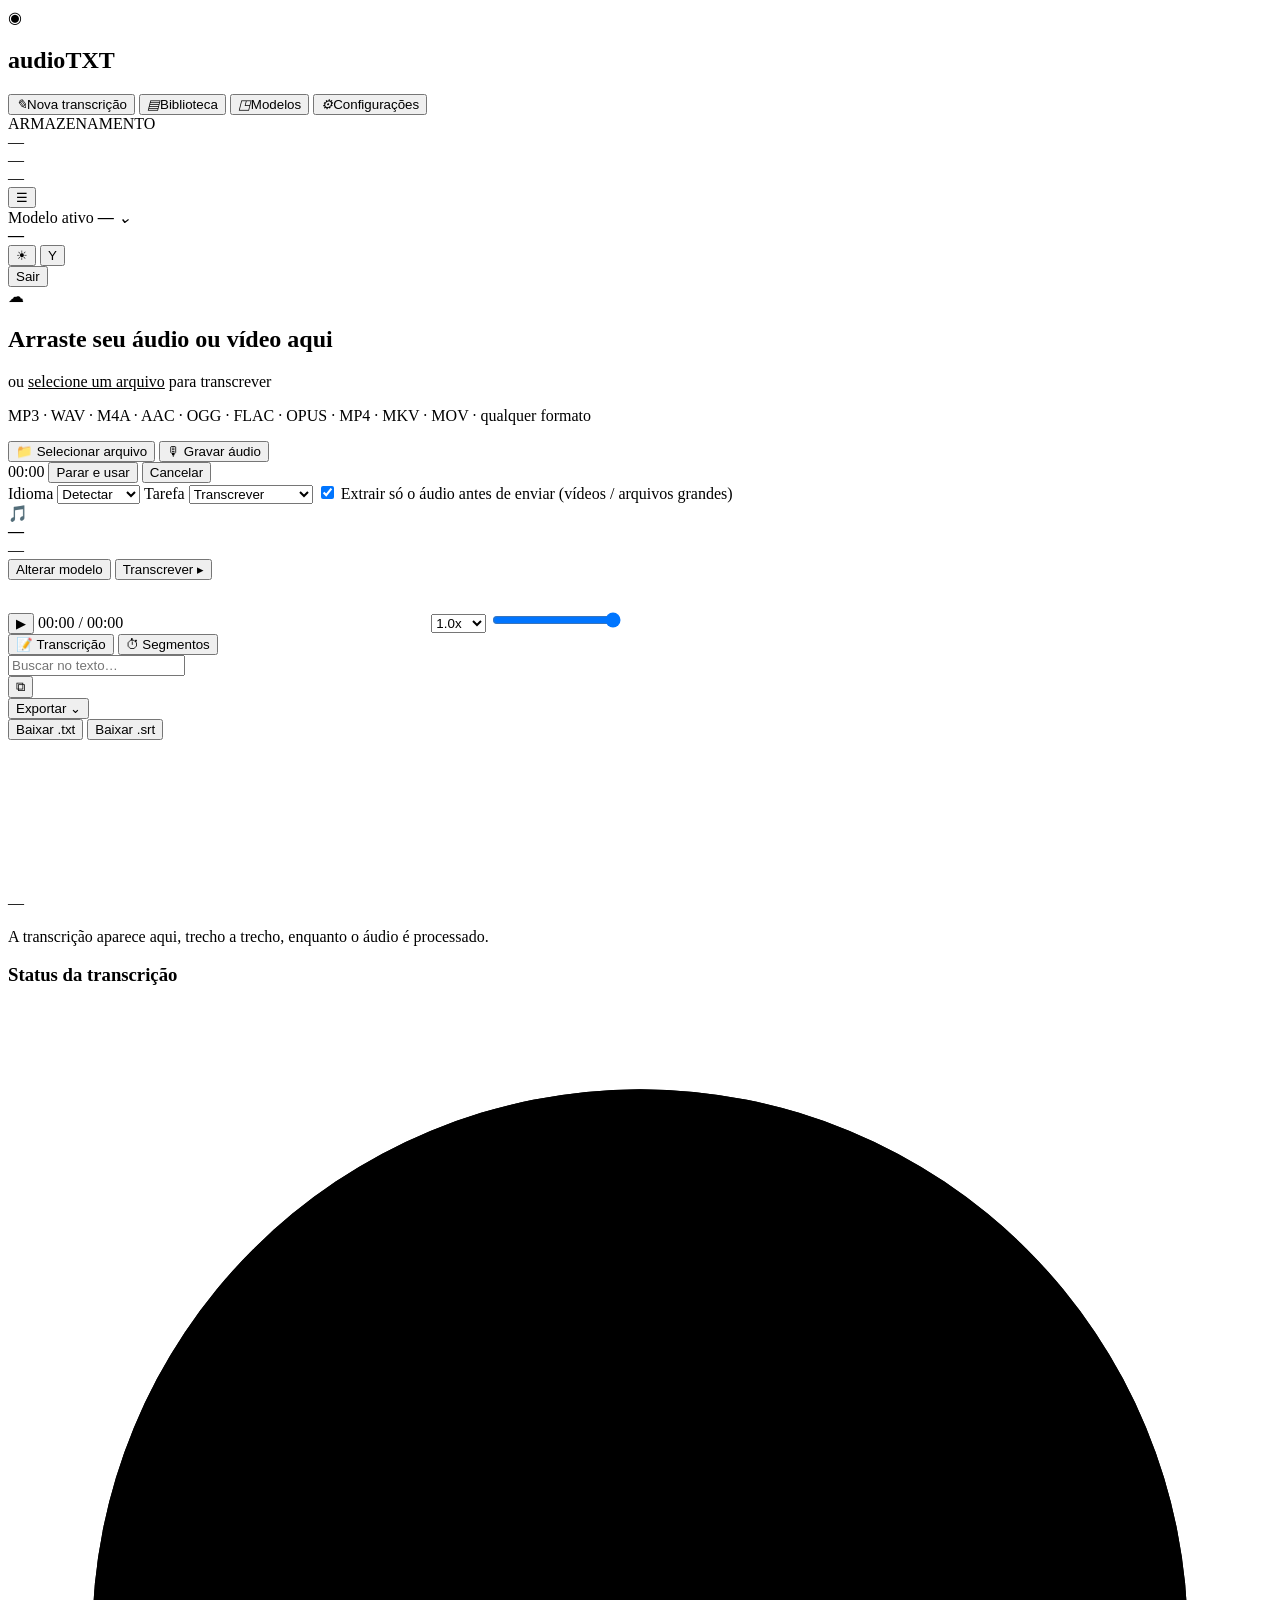
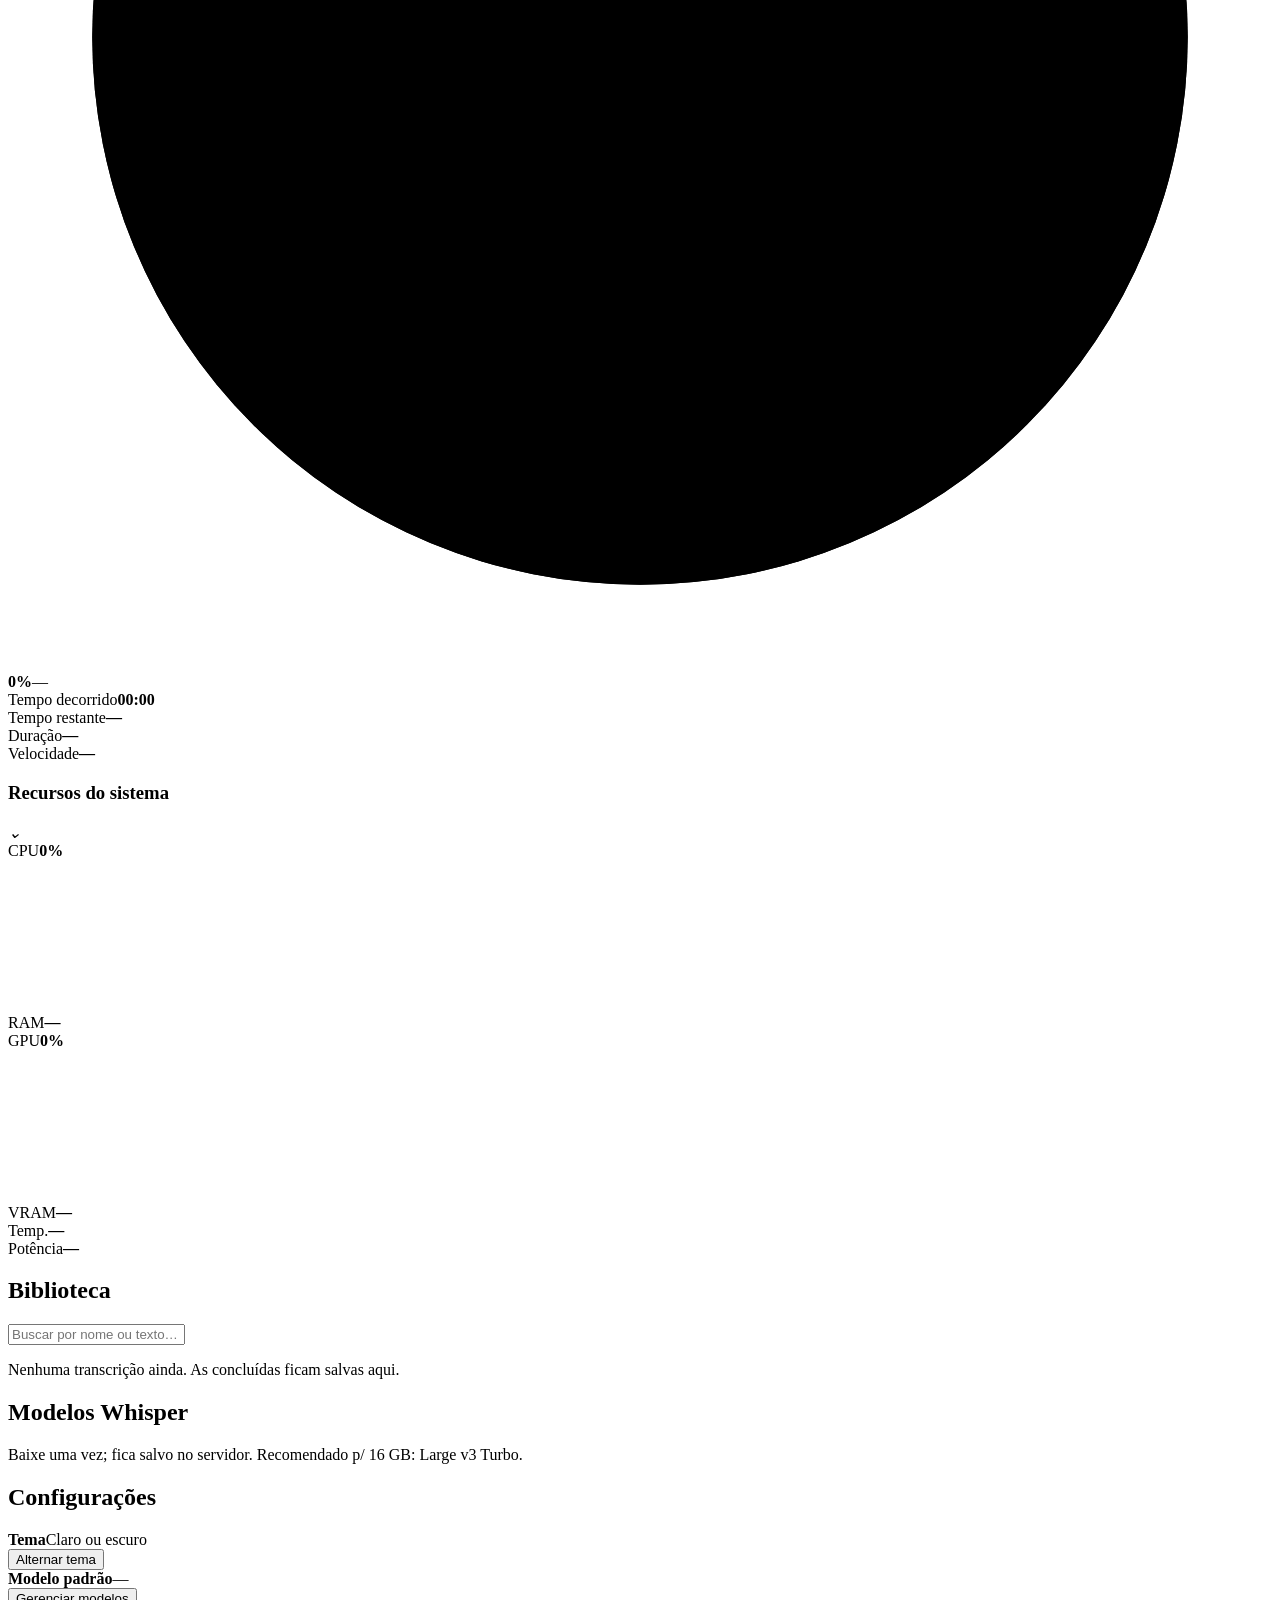
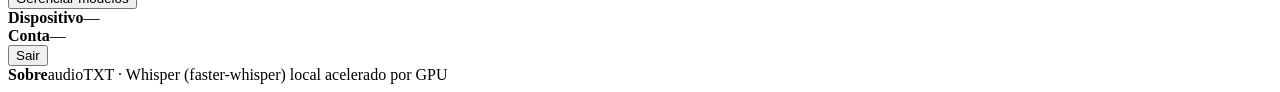
==== web/index.html @ b4917434 "audioTXT — transcrição de áudio local com Whisper acelerado por GPU Painel web premium (FastAPI + fa" ====
<!DOCTYPE html>
<html lang="pt-BR">
<head>
<meta charset="utf-8" />
<meta name="viewport" content="width=device-width, initial-scale=1" />
<title>audioTXT — Transcrição</title>
<link rel="icon" href="data:image/svg+xml,%3Csvg xmlns='http://www.w3.org/2000/svg' viewBox='0 0 32 32'%3E%3Ctext y='26' font-size='26'%3E%F0%9F%8E%99%EF%B8%8F%3C/text%3E%3C/svg%3E" />
<link rel="preconnect" href="https://fonts.googleapis.com" />
<link rel="preconnect" href="https://fonts.gstatic.com" crossorigin />
<link href="https://fonts.googleapis.com/css2?family=Inter:wght@400;500;600;700&display=swap" rel="stylesheet" />
<link rel="stylesheet" href="/static/app.css?v=11" />
</head>
<body>
<div class="app">

  <!-- ============ SIDEBAR ============ -->
  <aside class="sidebar" id="sidebar">
    <div class="brand">
      <div class="brand-mark">◉</div>
      <h1>audio<span>TXT</span></h1>
    </div>

    <nav class="nav" id="nav">
      <button class="nav-item active" data-view="new"><i>✎</i><span>Nova transcrição</span></button>
      <button class="nav-item" data-view="library"><i>▤</i><span>Biblioteca</span><b class="nav-count" id="navHistCount"></b></button>
      <button class="nav-item" data-view="models"><i>◳</i><span>Modelos</span></button>
      <button class="nav-item" data-view="settings"><i>⚙</i><span>Configurações</span></button>
    </nav>

    <div class="side-foot">
      <div class="storage">
        <span class="label">ARMAZENAMENTO</span>
        <div class="bar-mini"><i id="storageBar"></i></div>
        <span class="muted tiny" id="storageTxt">—</span>
      </div>
      <div class="gpu-mini" id="gpuMini">
        <div class="gpu-mini-dot" id="gpuMiniDot"></div>
        <div>
          <div class="gpu-mini-name" id="gpuMiniName">—</div>
          <div class="muted tiny" id="gpuMiniVram">—</div>
        </div>
      </div>
    </div>
  </aside>

  <!-- ============ WORKSPACE ============ -->
  <div class="workspace">
    <header class="topbar">
      <button class="icon-btn menu-btn" id="menuBtn" title="Menu">☰</button>
      <div class="model-active" id="modelActiveBtn" title="Gerenciar modelos">
        <span class="muted tiny">Modelo ativo</span>
        <strong id="activeModelName">—</strong>
        <span class="tag" id="activeModelTag"></span>
        <i class="chev">⌄</i>
      </div>
      <div class="gpu-status" id="gpuStatus">
        <span class="dot" id="gpuDot"></span>
        <div>
          <strong id="gpuStatusTitle">—</strong>
          <span class="muted tiny" id="gpuStatusSub"></span>
        </div>
      </div>
      <div class="top-icons">
        <button class="icon-btn" id="themeBtn" title="Tema claro/escuro">☀</button>
        <button class="avatar" id="avatarBtn" title="Conta">Y</button>
        <div class="menu-pop" id="accountMenu">
          <div class="menu-mail muted tiny" id="accountMail"></div>
          <button id="logoutBtn">Sair</button>
        </div>
      </div>
    </header>

    <main class="views">

      <!-- ====== VIEW: NOVA TRANSCRIÇÃO ====== -->
      <section class="view active" id="view-new">
        <div class="grid-new">
          <div class="col-primary">
            <!-- upload -->
            <div class="card upload-card">
              <input type="file" id="fileInput" accept="audio/*,video/*,.mp3,.wav,.m4a,.aac,.ogg,.oga,.opus,.flac,.wma,.amr,.aif,.aiff,.aifc,.caf,.mp4,.m4v,.mkv,.mov,.webm,.3gp,.ts,.wv,.ape" hidden />
              <div class="dropzone" id="dropzone">
                <div class="dz-icon">☁</div>
                <h2 class="dz-title">Arraste seu áudio ou vídeo aqui</h2>
                <p class="muted">ou <u id="dzPick">selecione um arquivo</u> para transcrever</p>
                <p class="formats muted tiny">MP3 · WAV · M4A · AAC · OGG · FLAC · OPUS · MP4 · MKV · MOV · qualquer formato</p>
                <div class="dz-actions">
                  <button class="btn-primary" id="pickBtn">📁 Selecionar arquivo</button>
                  <button class="btn-soft" id="recBtn">🎙 Gravar áudio</button>
                </div>
                <div class="rec-live hidden" id="recLive">
                  <span class="rec-dot"></span><span id="recTime">00:00</span>
                  <button class="btn-primary" id="recStop">Parar e usar</button>
                  <button class="btn-ghost" id="recCancel">Cancelar</button>
                </div>
              </div>
              <div class="opts" id="transcribeOpts">
                <label class="mini">Idioma
                  <select id="language">
                    <option value="auto">Detectar</option>
                    <option value="pt">Português</option><option value="en">Inglês</option>
                    <option value="es">Espanhol</option><option value="fr">Francês</option>
                    <option value="de">Alemão</option><option value="it">Italiano</option>
                    <option value="ja">Japonês</option>
                  </select>
                </label>
                <label class="mini">Tarefa
                  <select id="task">
                    <option value="transcribe">Transcrever</option>
                    <option value="translate">Traduzir p/ inglês</option>
                  </select>
                </label>
                <label class="mini check hidden" id="extractOpt" title="Converte o vídeo para áudio leve (16 kHz) antes de enviar.">
                  <input type="checkbox" id="extractAudio" checked />
                  <span>Extrair só o áudio antes de enviar <span class="muted tiny">(vídeos / arquivos grandes)</span></span>
                </label>
              </div>
            </div>

            <!-- card da transcrição ativa -->
            <div class="card job-card hidden" id="jobCard">
              <div class="job-head">
                <div class="job-file">
                  <div class="file-ico">🎵</div>
                  <div>
                    <strong id="jobName">—</strong>
                    <div class="muted tiny" id="jobMeta">—</div>
                  </div>
                </div>
                <div class="job-head-actions">
                  <button class="btn-soft" id="changeModelBtn">Alterar modelo</button>
                  <button class="btn-primary" id="startBtn">Transcrever ▸</button>
                </div>
              </div>

              <!-- player -->
              <div class="player hidden" id="player">
                <button class="play-btn" id="playBtn">▶</button>
                <span class="p-time"><span id="pCur">00:00</span> / <span id="pDur">00:00</span></span>
                <canvas class="wave" id="wave" height="48"></canvas>
                <select class="p-speed" id="pSpeed">
                  <option value="0.75">0.75x</option><option value="1" selected>1.0x</option>
                  <option value="1.25">1.25x</option><option value="1.5">1.5x</option><option value="2">2.0x</option>
                </select>
                <input type="range" class="p-vol" id="pVol" min="0" max="1" step="0.05" value="1" />
                <audio id="audio" preload="metadata"></audio>
              </div>

              <!-- tabs -->
              <div class="tabs" id="tabs">
                <button class="tab active" data-tab="transcript">📝 Transcrição</button>
                <button class="tab" data-tab="segments">⏱ Segmentos</button>
                <div class="tab-spacer"></div>
                <div class="search-box editor-tool hidden"><input id="searchInput" placeholder="Buscar no texto…" /></div>
                <button class="icon-btn editor-tool hidden" id="copyBtn" title="Copiar">⧉</button>
                <div class="export-wrap editor-tool hidden">
                  <button class="btn-soft" id="exportBtn">Exportar ⌄</button>
                  <div class="menu-pop" id="exportMenu">
                    <button data-exp="txt">Baixar .txt</button>
                    <button data-exp="srt">Baixar .srt</button>
                  </div>
                </div>
              </div>

              <!-- progresso (durante processamento) -->
              <div class="proc-bar hidden" id="procBar">
                <div class="proc-chart"><canvas id="procChart"></canvas></div>
                <div class="progress-track"><div class="progress-bar" id="progressBar"></div></div>
                <span class="muted tiny" id="stageLabel">—</span>
              </div>

              <!-- painéis -->
              <div class="tab-panel" id="panel-transcript">
                <div class="transcript" id="transcript">
                  <p class="muted placeholder">A transcrição aparece aqui, trecho a trecho, enquanto o áudio é processado.</p>
                </div>
              </div>
              <div class="tab-panel hidden" id="panel-segments">
                <div class="segments-plain" id="segmentsPlain"></div>
              </div>
            </div>
          </div>

          <!-- coluna direita -->
          <aside class="col-rail">
            <div class="card status-card hidden" id="statusCard">
              <div class="card-head"><h3>Status da transcrição</h3></div>
              <div class="ring-wrap">
                <svg class="ring" viewBox="0 0 120 120">
                  <circle class="ring-bg" cx="60" cy="60" r="52"></circle>
                  <circle class="ring-fg" id="ringFg" cx="60" cy="60" r="52"></circle>
                </svg>
                <div class="ring-center"><b id="ringPct">0%</b><span class="muted tiny" id="ringState">—</span></div>
              </div>
              <div class="status-rows">
                <div><span class="muted tiny">Tempo decorrido</span><b id="statElapsed">00:00</b></div>
                <div><span class="muted tiny">Tempo restante</span><b id="statEta">—</b></div>
                <div><span class="muted tiny">Duração</span><b id="statDuration">—</b></div>
                <div><span class="muted tiny">Velocidade</span><b id="statSpeed">—</b></div>
              </div>
            </div>

            <!-- painel técnico recolhível -->
            <div class="card tech-card" id="techCard">
              <div class="card-head tech-head" id="techToggle">
                <h3>Recursos do sistema</h3>
                <i class="chev" id="techChev">⌄</i>
              </div>
              <div class="tech-body" id="techBody">
                <div class="metric"><div class="m-line"><span>CPU</span><b id="cpuNow">0%</b></div>
                  <div class="spark"><canvas id="cpuChart"></canvas></div></div>
                <div class="metric"><div class="m-line"><span>RAM</span><b id="ramTxt">—</b></div>
                  <div class="bar-mini"><i id="ramBar"></i></div></div>
                <div class="metric" id="gpuMetric"><div class="m-line"><span>GPU</span><b id="gpuNow">0%</b></div>
                  <div class="spark"><canvas id="gpuChart"></canvas></div></div>
                <div class="metric" id="vramMetric"><div class="m-line"><span>VRAM</span><b id="vramTxt">—</b></div>
                  <div class="bar-mini"><i id="vramBar"></i></div></div>
                <div class="tech-foot" id="techFoot">
                  <div><span class="muted tiny">Temp.</span><b id="tempTxt">—</b></div>
                  <div><span class="muted tiny">Potência</span><b id="powerTxt">—</b></div>
                </div>
              </div>
            </div>
          </aside>
        </div>
      </section>

      <!-- ====== VIEW: BIBLIOTECA ====== -->
      <section class="view" id="view-library">
        <div class="view-head">
          <h2>Biblioteca</h2>
          <div class="search-box wide"><input id="libSearch" placeholder="Buscar por nome ou texto…" /></div>
        </div>
        <div class="card">
          <div class="history" id="historyList">
            <p class="muted placeholder">Nenhuma transcrição ainda. As concluídas ficam salvas aqui.</p>
          </div>
        </div>
      </section>

      <!-- ====== VIEW: MODELOS ====== -->
      <section class="view" id="view-models">
        <div class="view-head"><h2>Modelos Whisper</h2>
          <span class="muted tiny">Baixe uma vez; fica salvo no servidor. Recomendado p/ 16 GB: Large v3 Turbo.</span></div>
        <div class="card"><div class="model-grid" id="modelGrid"></div></div>
      </section>

      <!-- ====== VIEW: CONFIGURAÇÕES ====== -->
      <section class="view" id="view-settings">
        <div class="view-head"><h2>Configurações</h2></div>
        <div class="card set-card">
          <div class="set-row"><div><strong>Tema</strong><span class="muted tiny">Claro ou escuro</span></div>
            <button class="btn-soft" id="themeBtn2">Alternar tema</button></div>
          <div class="set-row"><div><strong>Modelo padrão</strong><span class="muted tiny" id="setDefaultModel">—</span></div>
            <button class="btn-soft" data-view="models" id="goModels">Gerenciar modelos</button></div>
          <div class="set-row"><div><strong>Dispositivo</strong><span class="muted tiny" id="setDevice">—</span></div></div>
          <div class="set-row"><div><strong>Conta</strong><span class="muted tiny" id="setMail">—</span></div>
            <button class="btn-ghost" id="logoutBtn2">Sair</button></div>
          <div class="set-row"><div><strong>Sobre</strong><span class="muted tiny">audioTXT · Whisper (faster-whisper) local acelerado por GPU</span></div></div>
        </div>
      </section>

    </main>
  </div>
</div>

<div class="toast" id="toast"></div>

<script src="/static/vendor/chart.min.js"></script>
<script src="/static/app.js?v=11"></script>
</body>
</html>
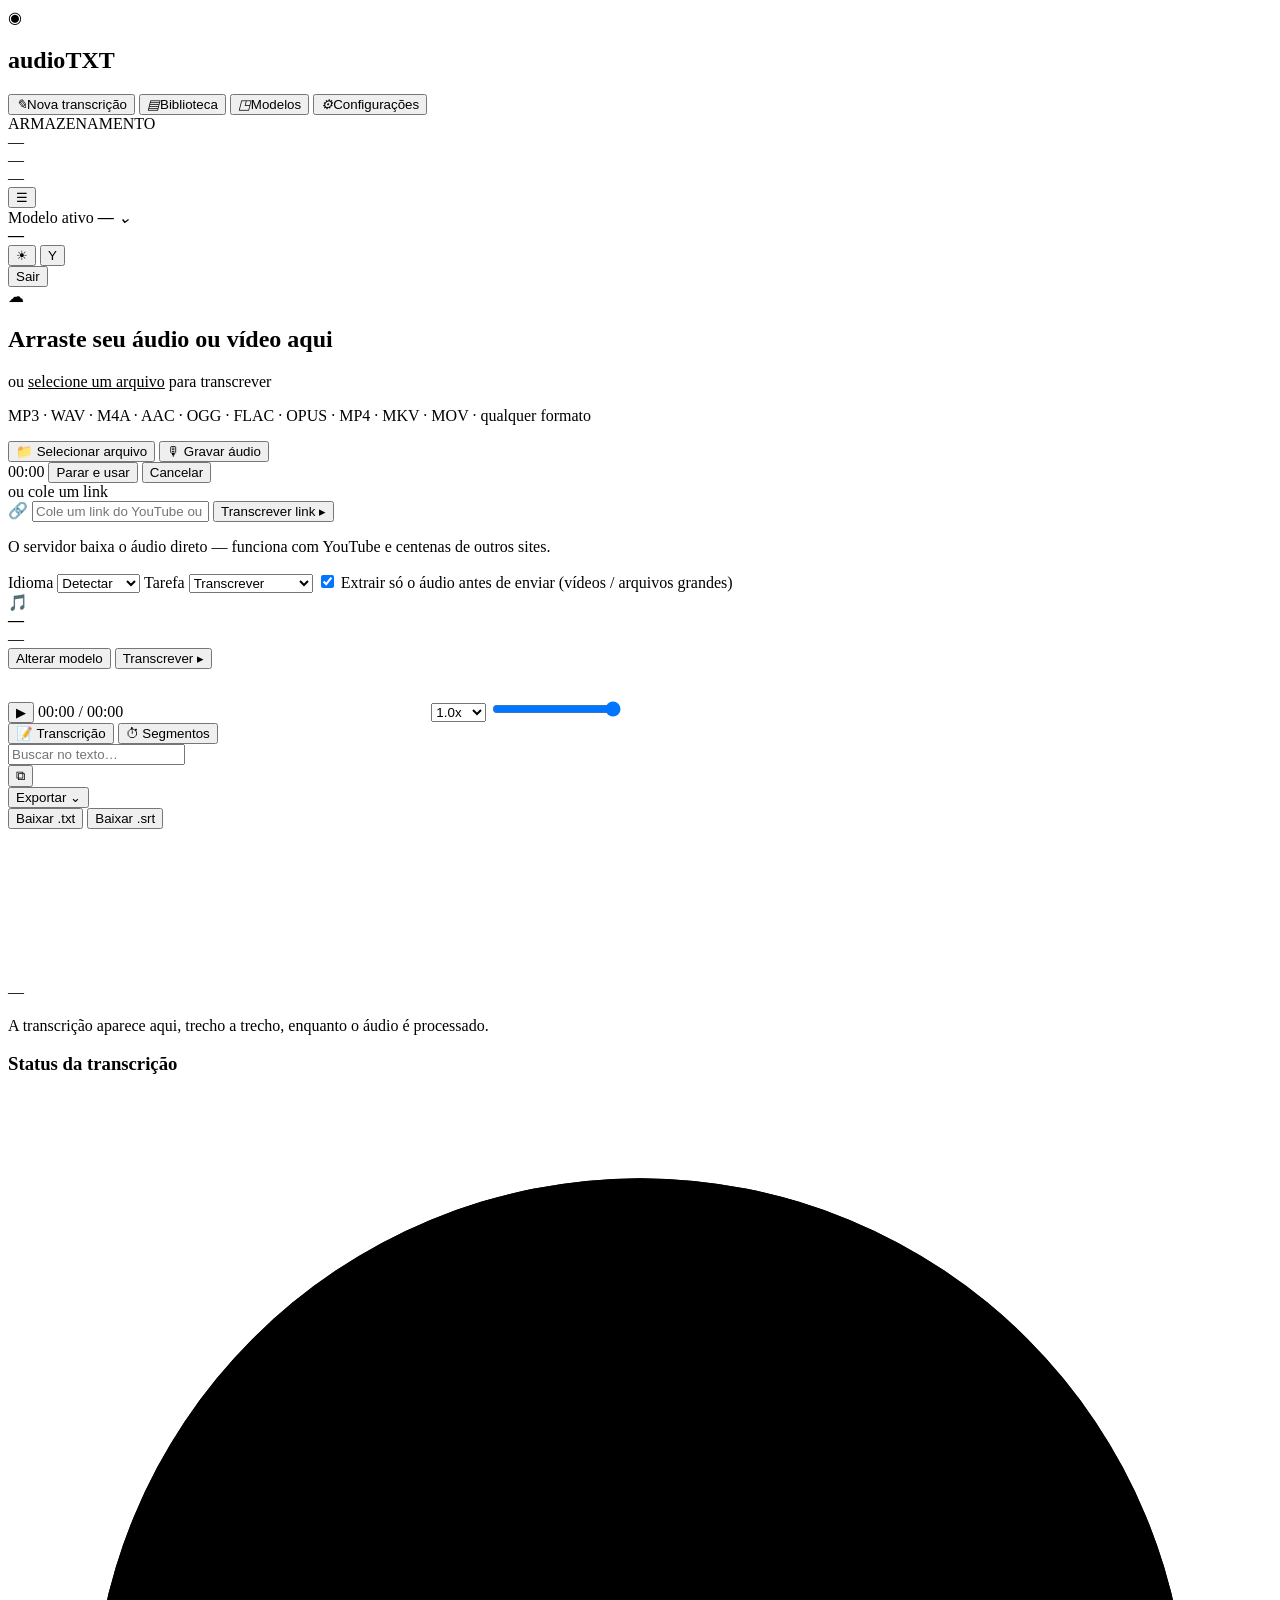
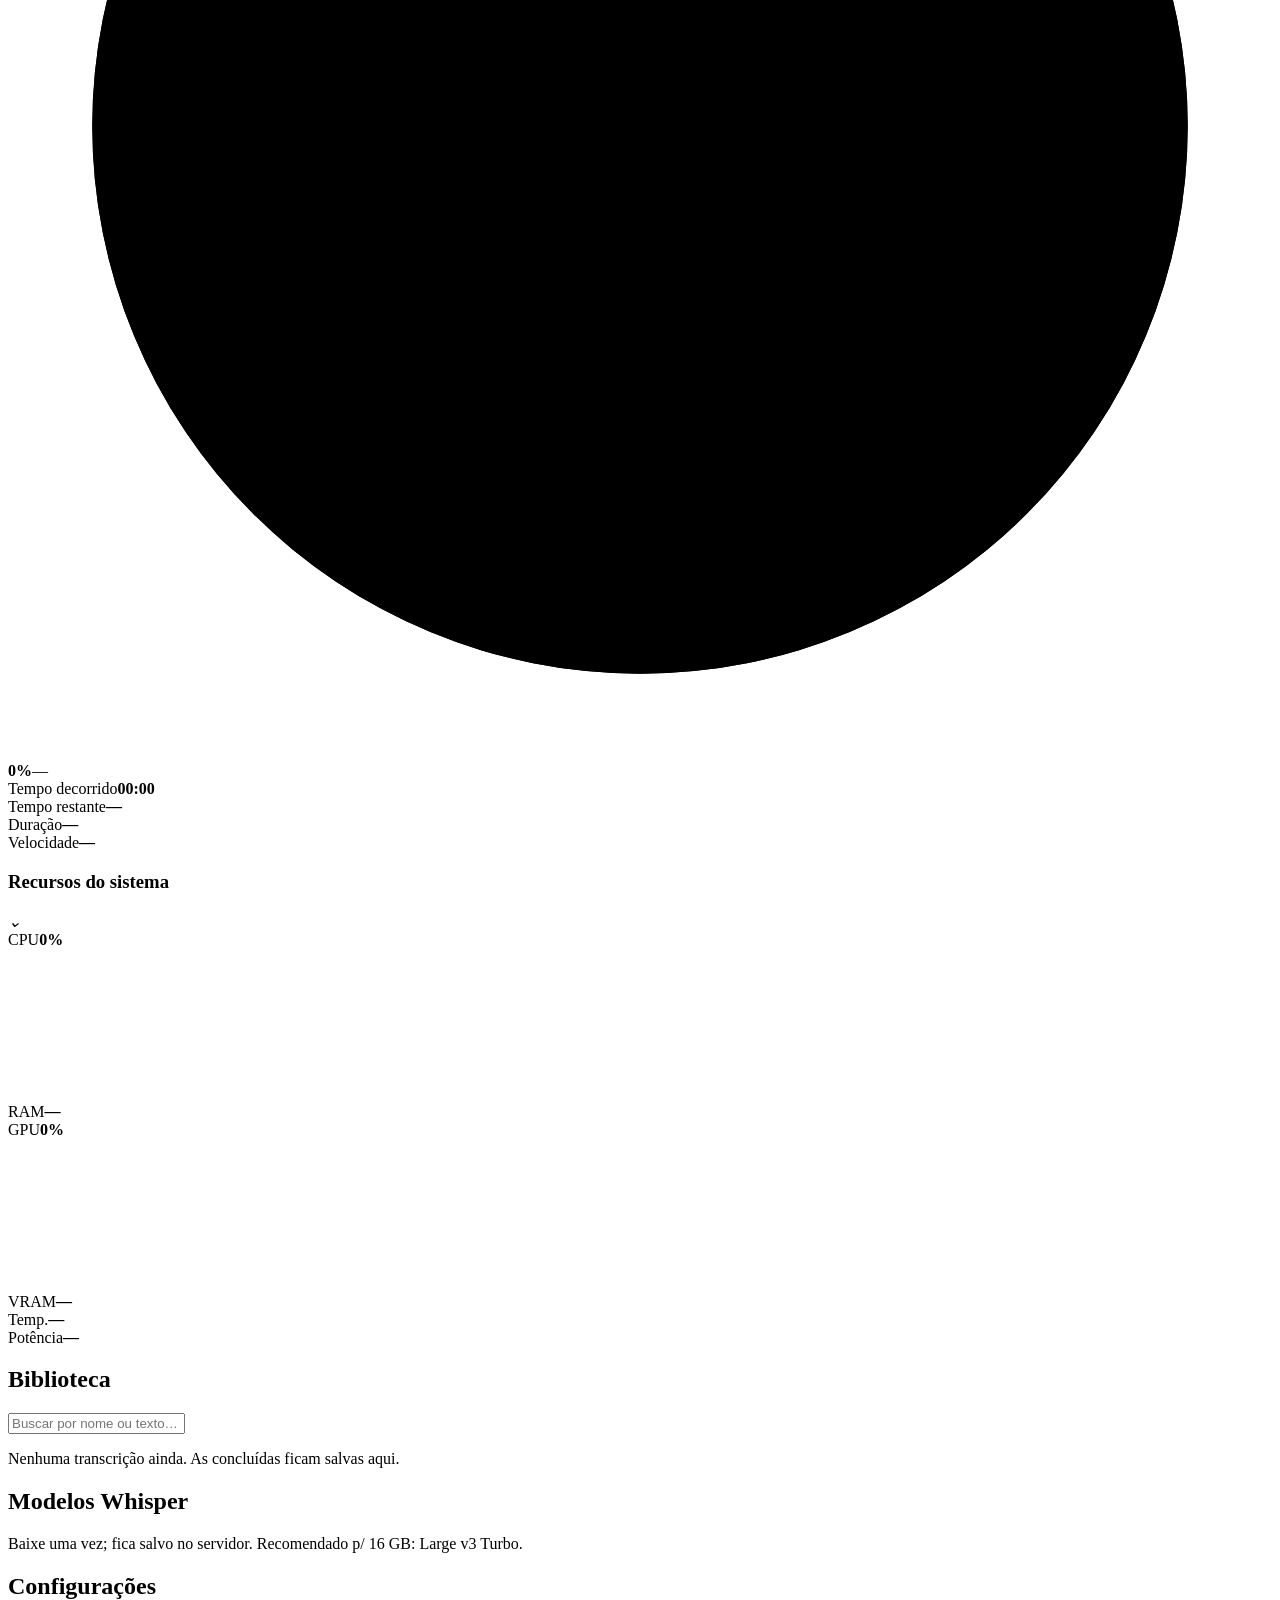
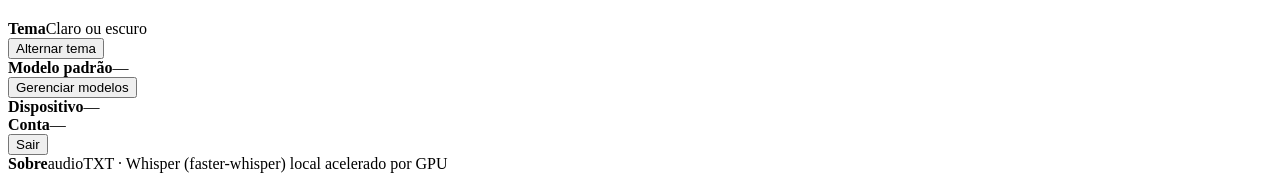
==== commit eed6a680: "Transcrever a partir de um link (YouTube e outros sites) Novo campo "colar link" no painel: o servid" ====
--- a/web/index.html
+++ b/web/index.html
@@ -8,7 +8,7 @@
 <link rel="preconnect" href="https://fonts.googleapis.com" />
 <link rel="preconnect" href="https://fonts.gstatic.com" crossorigin />
 <link href="https://fonts.googleapis.com/css2?family=Inter:wght@400;500;600;700&display=swap" rel="stylesheet" />
-<link rel="stylesheet" href="/static/app.css?v=11" />
+<link rel="stylesheet" href="/static/app.css?v=12" />
 </head>
 <body>
 <div class="app">
@@ -93,6 +93,16 @@
                   <button class="btn-primary" id="recStop">Parar e usar</button>
                   <button class="btn-ghost" id="recCancel">Cancelar</button>
                 </div>
+              </div>
+              <div class="url-paste">
+                <div class="url-or"><span>ou cole um link</span></div>
+                <div class="url-row">
+                  <span class="url-ico">🔗</span>
+                  <input id="urlInput" type="url" inputmode="url" autocomplete="off"
+                         placeholder="Cole um link do YouTube ou de um vídeo…" />
+                  <button class="btn-primary" id="urlBtn">Transcrever link ▸</button>
+                </div>
+                <p class="muted tiny url-hint">O servidor baixa o áudio direto — funciona com YouTube e centenas de outros sites.</p>
               </div>
               <div class="opts" id="transcribeOpts">
                 <label class="mini">Idioma
@@ -267,6 +277,6 @@
 <div class="toast" id="toast"></div>
 
 <script src="/static/vendor/chart.min.js"></script>
-<script src="/static/app.js?v=11"></script>
+<script src="/static/app.js?v=12"></script>
 </body>
 </html>
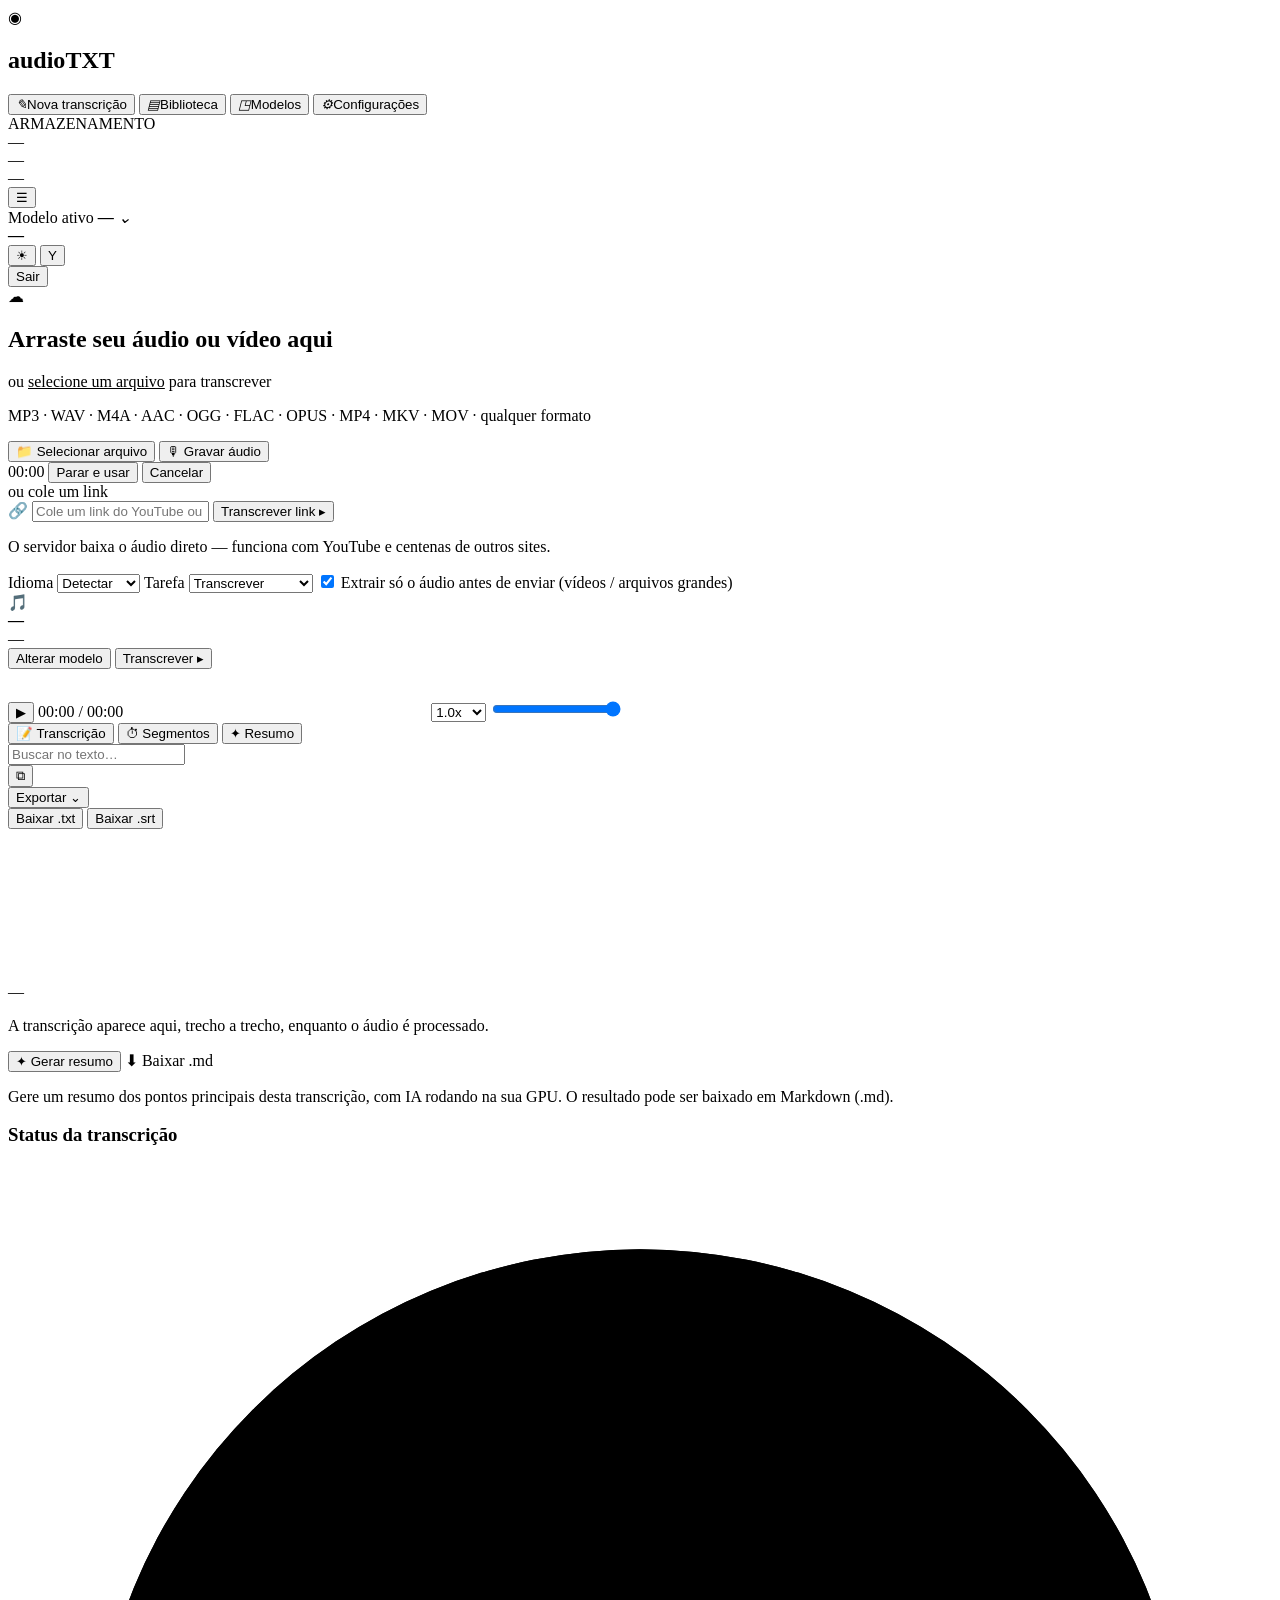
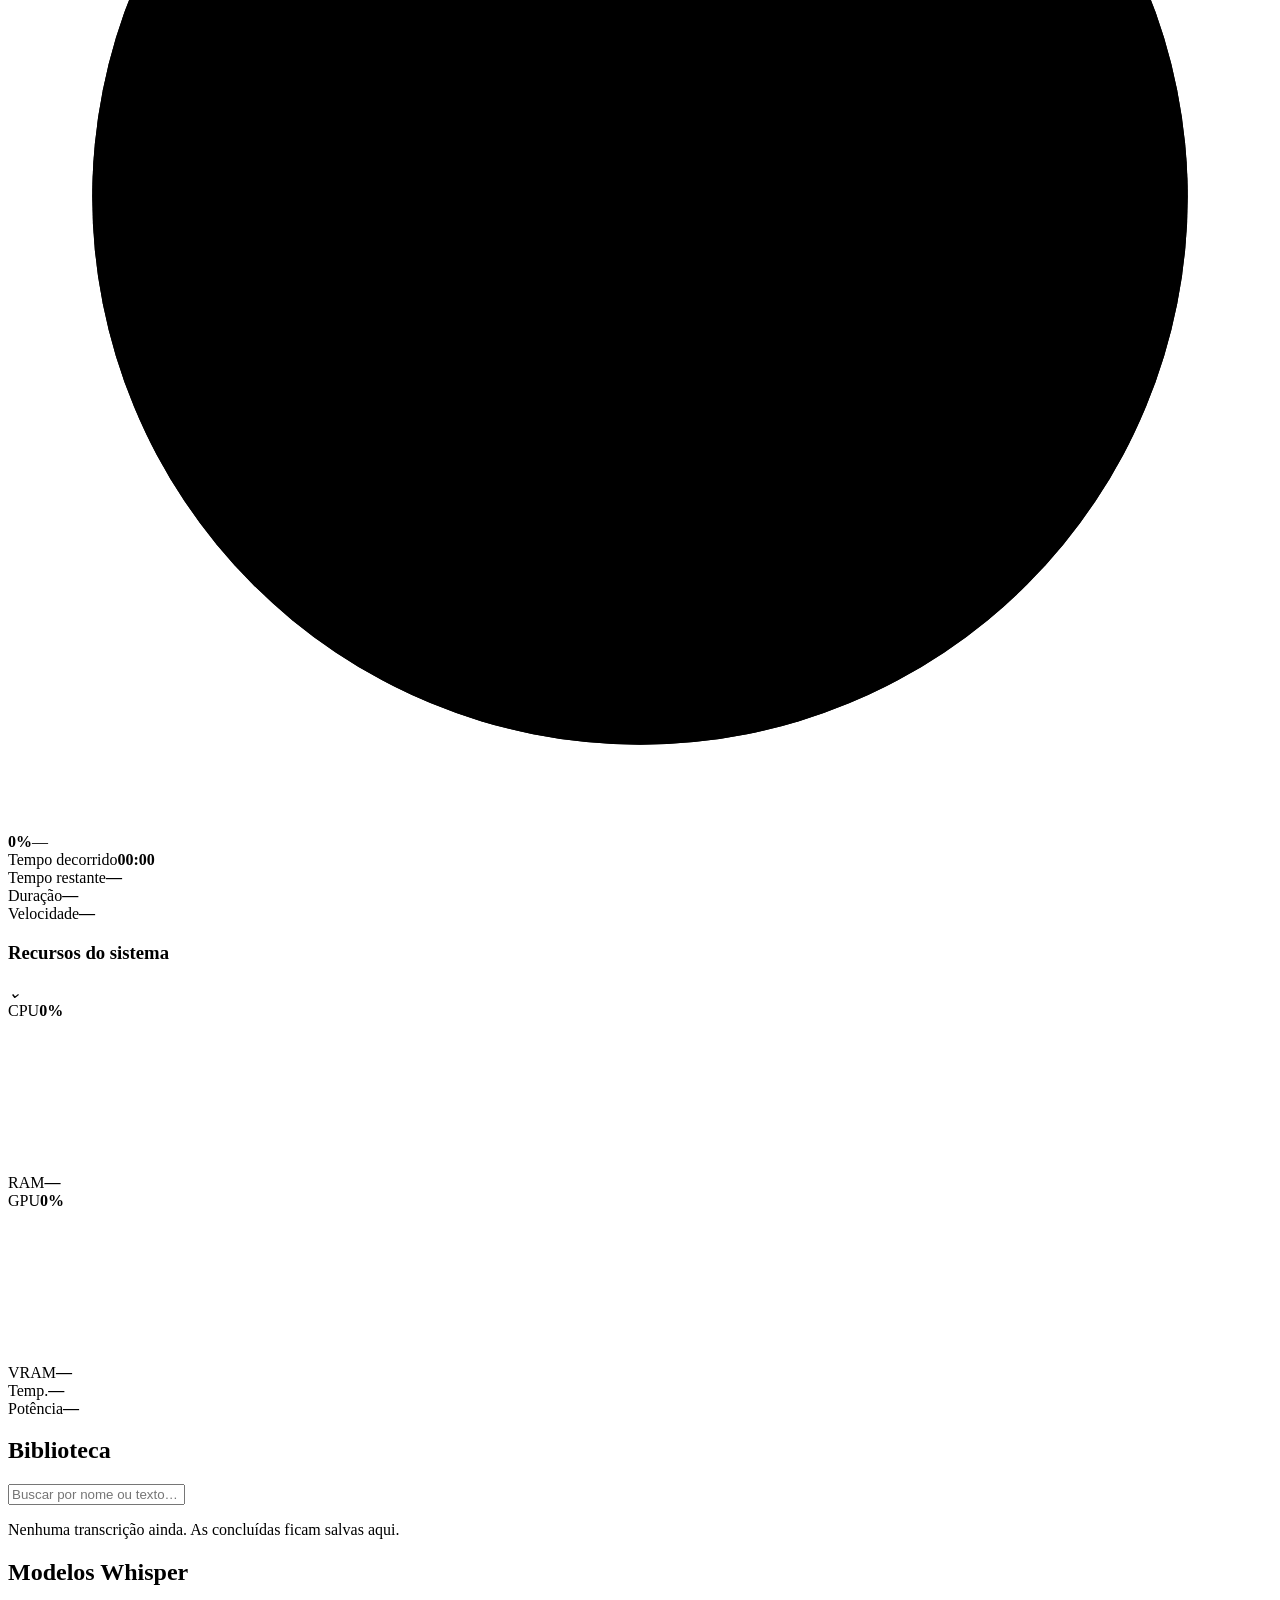
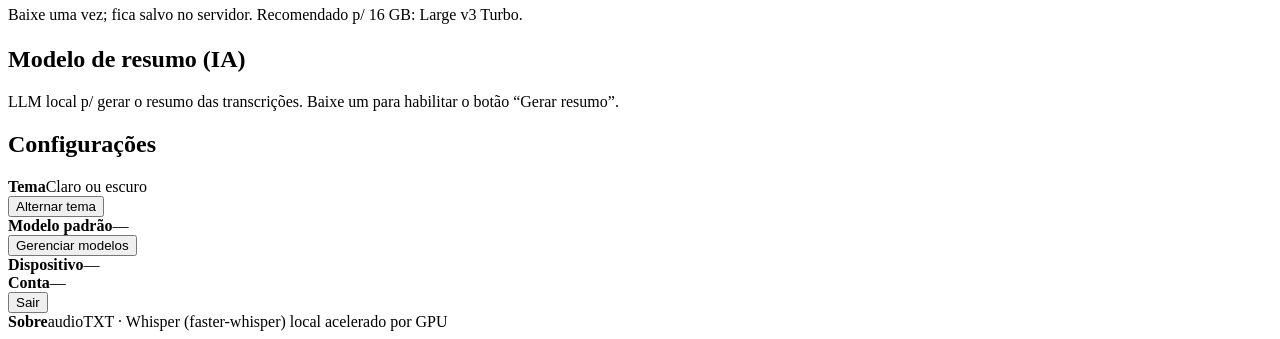
==== commit 0becc596: "Resumo com IA local (LLM na GPU) e .txt com uma frase por linha Resumo: novo módulo summarizer (Qwen" ====
--- a/web/index.html
+++ b/web/index.html
@@ -8,7 +8,7 @@
 <link rel="preconnect" href="https://fonts.googleapis.com" />
 <link rel="preconnect" href="https://fonts.gstatic.com" crossorigin />
 <link href="https://fonts.googleapis.com/css2?family=Inter:wght@400;500;600;700&display=swap" rel="stylesheet" />
-<link rel="stylesheet" href="/static/app.css?v=12" />
+<link rel="stylesheet" href="/static/app.css?v=14" />
 </head>
 <body>
 <div class="app">
@@ -160,6 +160,7 @@
               <div class="tabs" id="tabs">
                 <button class="tab active" data-tab="transcript">📝 Transcrição</button>
                 <button class="tab" data-tab="segments">⏱ Segmentos</button>
+                <button class="tab" data-tab="summary" id="tabSummary">✦ Resumo</button>
                 <div class="tab-spacer"></div>
                 <div class="search-box editor-tool hidden"><input id="searchInput" placeholder="Buscar no texto…" /></div>
                 <button class="icon-btn editor-tool hidden" id="copyBtn" title="Copiar">⧉</button>
@@ -187,6 +188,16 @@
               </div>
               <div class="tab-panel hidden" id="panel-segments">
                 <div class="segments-plain" id="segmentsPlain"></div>
+              </div>
+              <div class="tab-panel hidden" id="panel-summary">
+                <div class="summary-head">
+                  <button class="btn-primary" id="genSummaryBtn">✦ Gerar resumo</button>
+                  <a class="btn-soft hidden" id="dlSummaryBtn" download>⬇ Baixar .md</a>
+                  <span class="muted tiny" id="summaryStage"></span>
+                </div>
+                <div class="summary-body" id="summaryBody">
+                  <p class="muted placeholder">Gere um resumo dos pontos principais desta transcrição, com IA rodando na sua GPU. O resultado pode ser baixado em Markdown (.md).</p>
+                </div>
               </div>
             </div>
           </div>
@@ -253,6 +264,10 @@
         <div class="view-head"><h2>Modelos Whisper</h2>
           <span class="muted tiny">Baixe uma vez; fica salvo no servidor. Recomendado p/ 16 GB: Large v3 Turbo.</span></div>
         <div class="card"><div class="model-grid" id="modelGrid"></div></div>
+
+        <div class="view-head" style="margin-top:22px"><h2>Modelo de resumo (IA)</h2>
+          <span class="muted tiny">LLM local p/ gerar o resumo das transcrições. Baixe um para habilitar o botão “Gerar resumo”.</span></div>
+        <div class="card"><div class="model-grid" id="summaryModelGrid"></div></div>
       </section>
 
       <!-- ====== VIEW: CONFIGURAÇÕES ====== -->
@@ -277,6 +292,6 @@
 <div class="toast" id="toast"></div>
 
 <script src="/static/vendor/chart.min.js"></script>
-<script src="/static/app.js?v=12"></script>
+<script src="/static/app.js?v=14"></script>
 </body>
 </html>
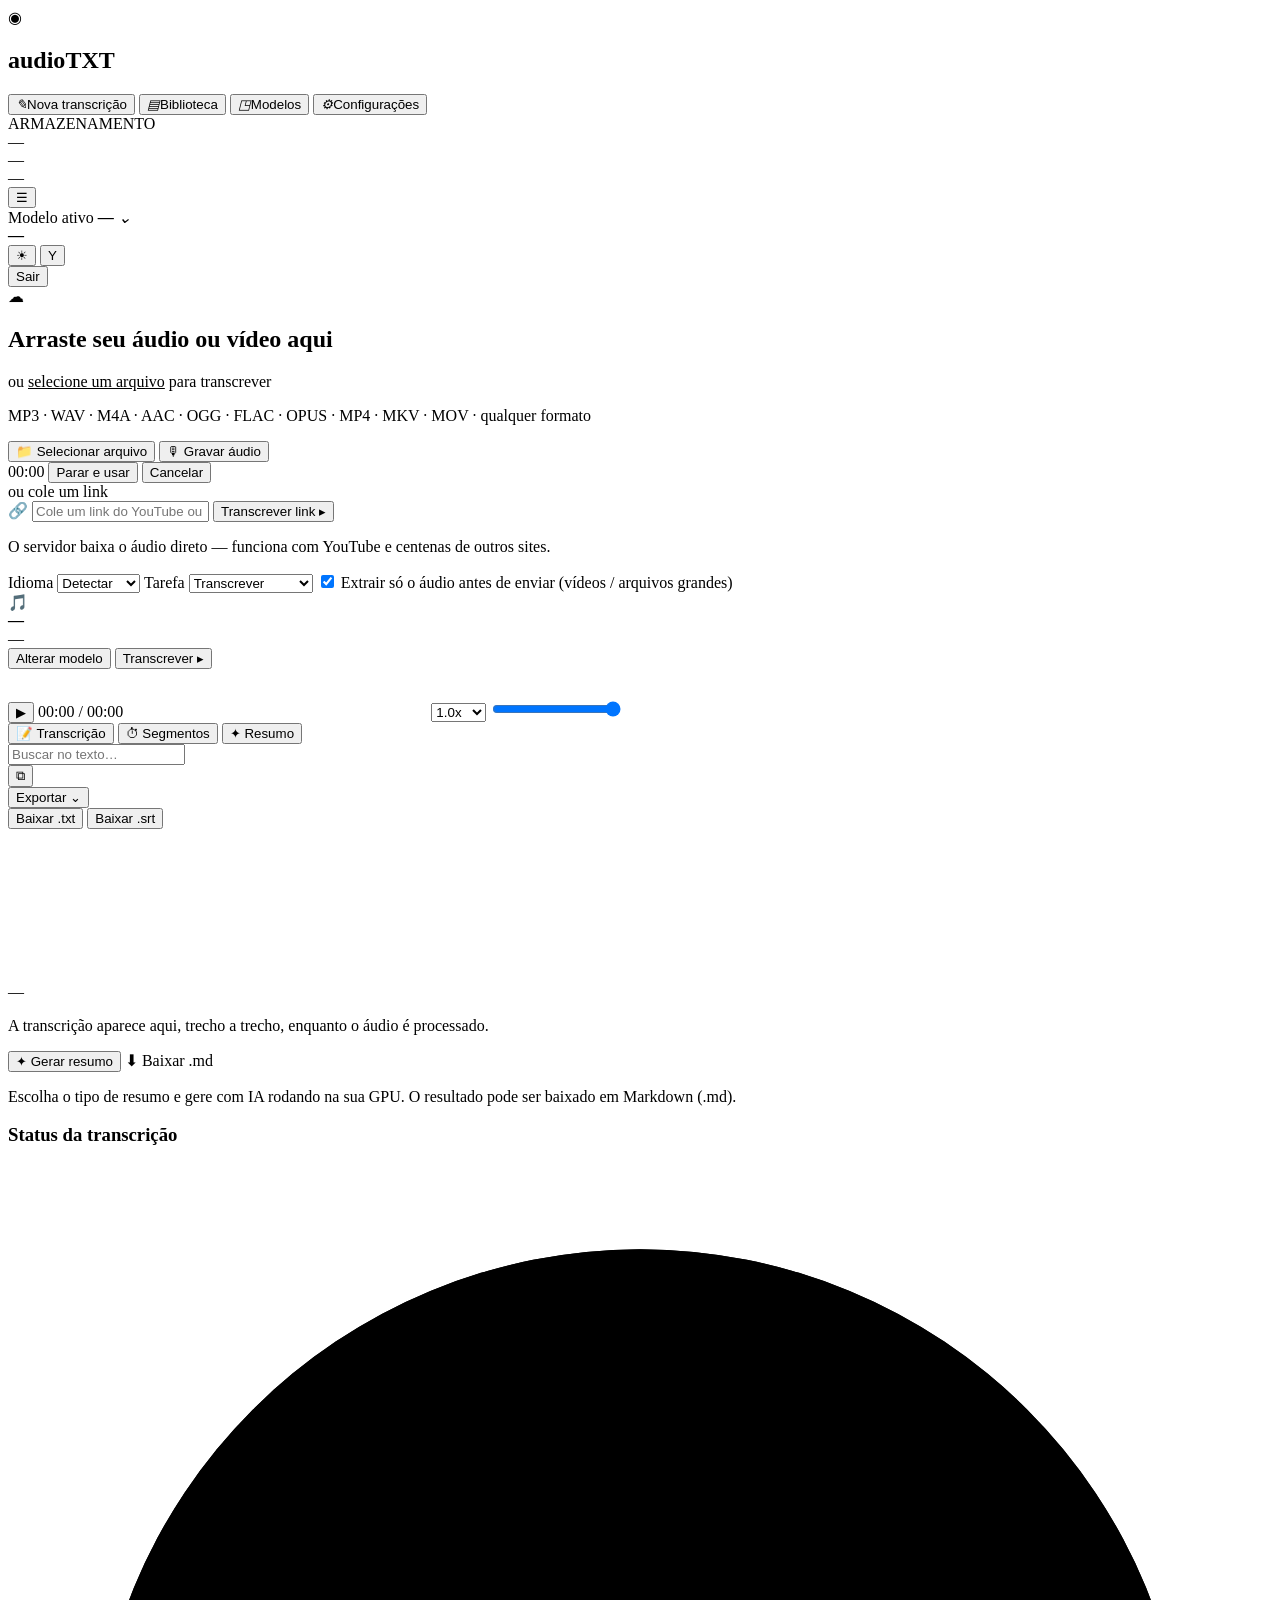
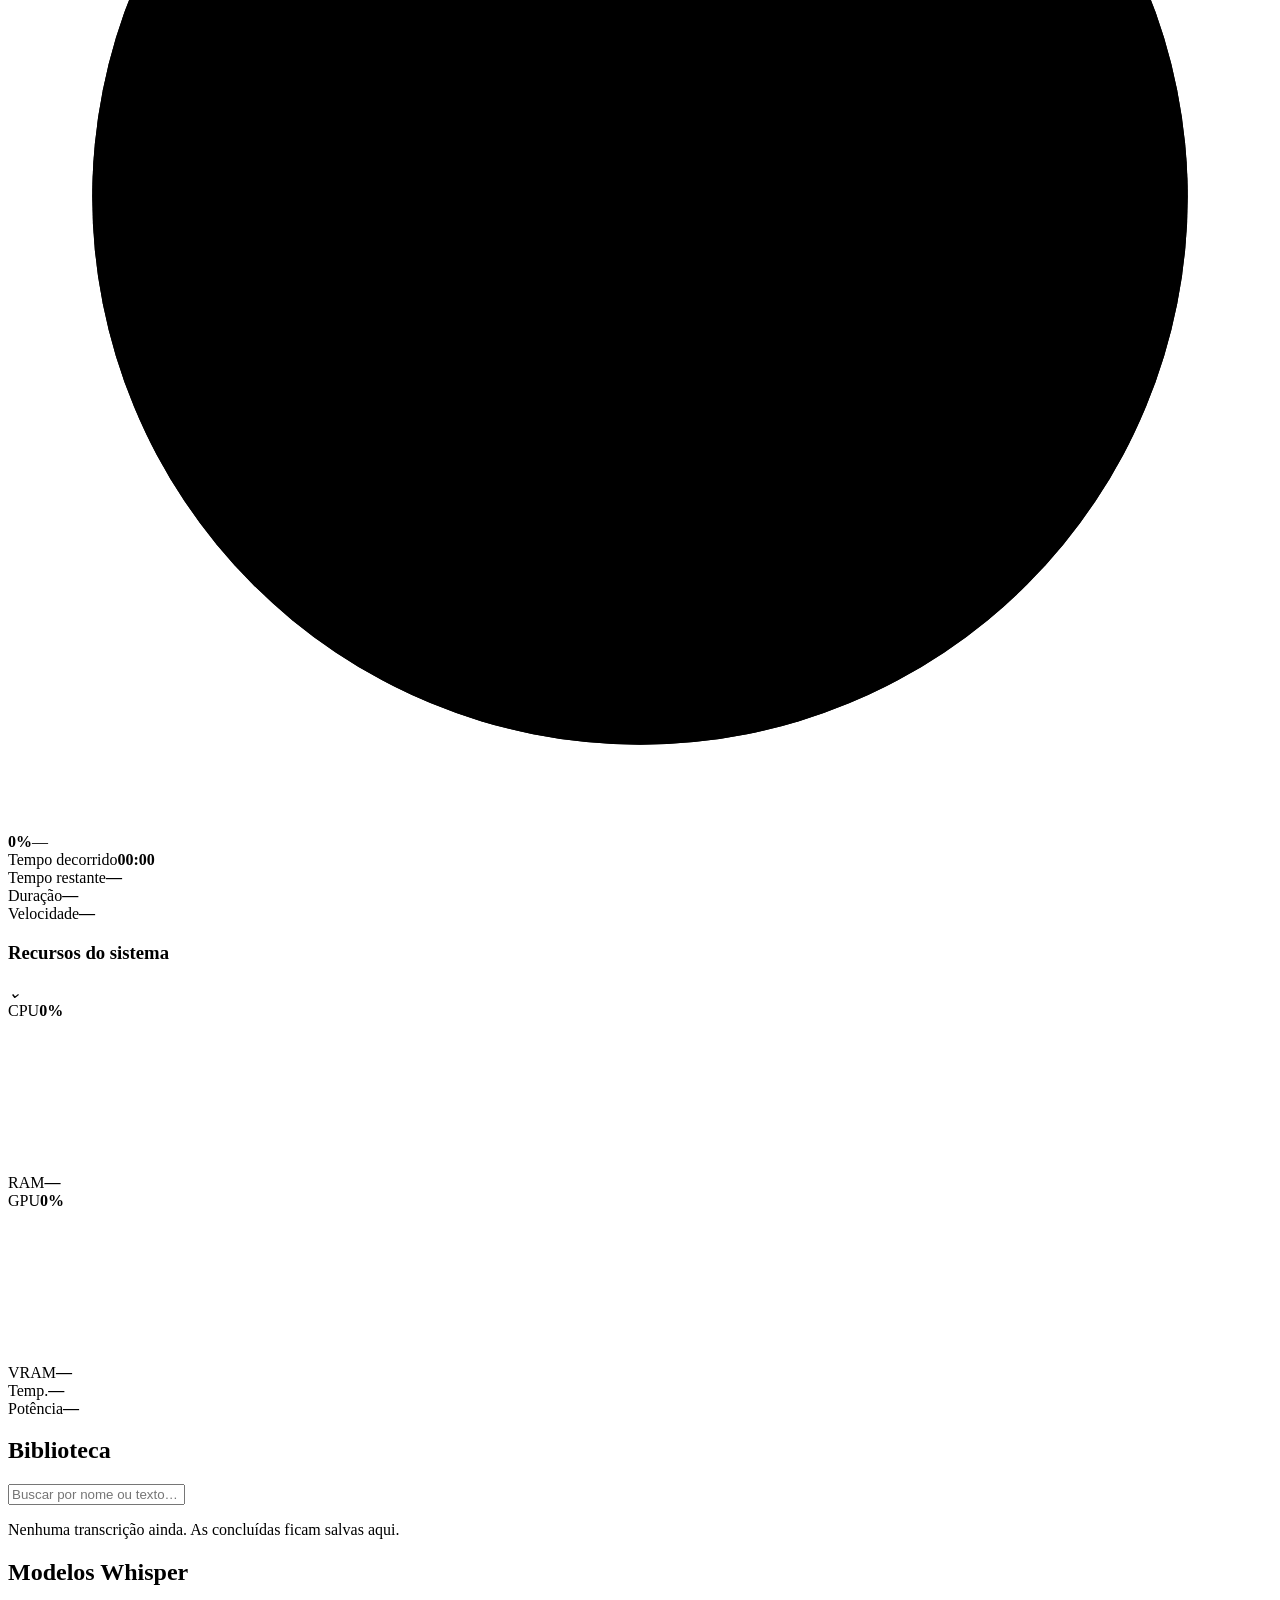
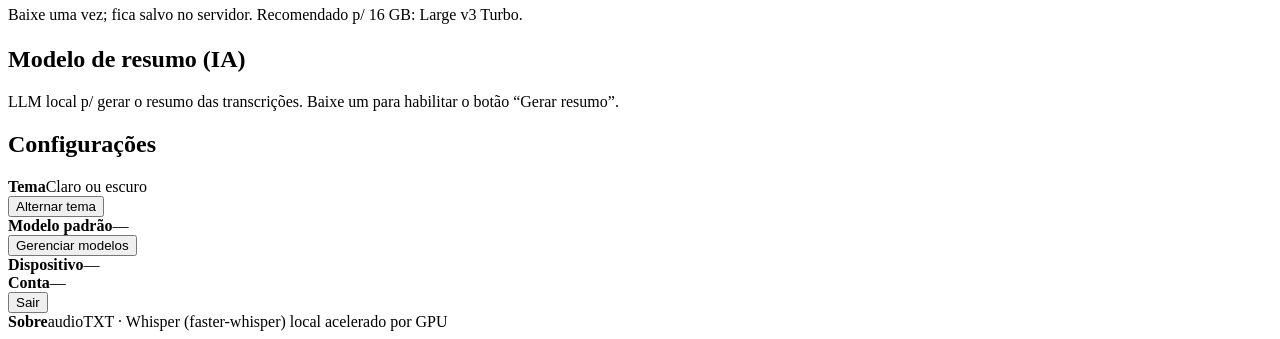
==== commit ff6c4e2d: "Resumo: dois estilos (completo/tópicos) com escolha, correção da biblioteca e persistência - Dois es" ====
--- a/web/index.html
+++ b/web/index.html
@@ -8,7 +8,7 @@
 <link rel="preconnect" href="https://fonts.googleapis.com" />
 <link rel="preconnect" href="https://fonts.gstatic.com" crossorigin />
 <link href="https://fonts.googleapis.com/css2?family=Inter:wght@400;500;600;700&display=swap" rel="stylesheet" />
-<link rel="stylesheet" href="/static/app.css?v=14" />
+<link rel="stylesheet" href="/static/app.css?v=16" />
 </head>
 <body>
 <div class="app">
@@ -191,12 +191,13 @@
               </div>
               <div class="tab-panel hidden" id="panel-summary">
                 <div class="summary-head">
+                  <div class="style-pills" id="summaryStyles"></div>
                   <button class="btn-primary" id="genSummaryBtn">✦ Gerar resumo</button>
                   <a class="btn-soft hidden" id="dlSummaryBtn" download>⬇ Baixar .md</a>
                   <span class="muted tiny" id="summaryStage"></span>
                 </div>
                 <div class="summary-body" id="summaryBody">
-                  <p class="muted placeholder">Gere um resumo dos pontos principais desta transcrição, com IA rodando na sua GPU. O resultado pode ser baixado em Markdown (.md).</p>
+                  <p class="muted placeholder">Escolha o tipo de resumo e gere com IA rodando na sua GPU. O resultado pode ser baixado em Markdown (.md).</p>
                 </div>
               </div>
             </div>
@@ -292,6 +293,6 @@
 <div class="toast" id="toast"></div>
 
 <script src="/static/vendor/chart.min.js"></script>
-<script src="/static/app.js?v=14"></script>
+<script src="/static/app.js?v=16"></script>
 </body>
 </html>
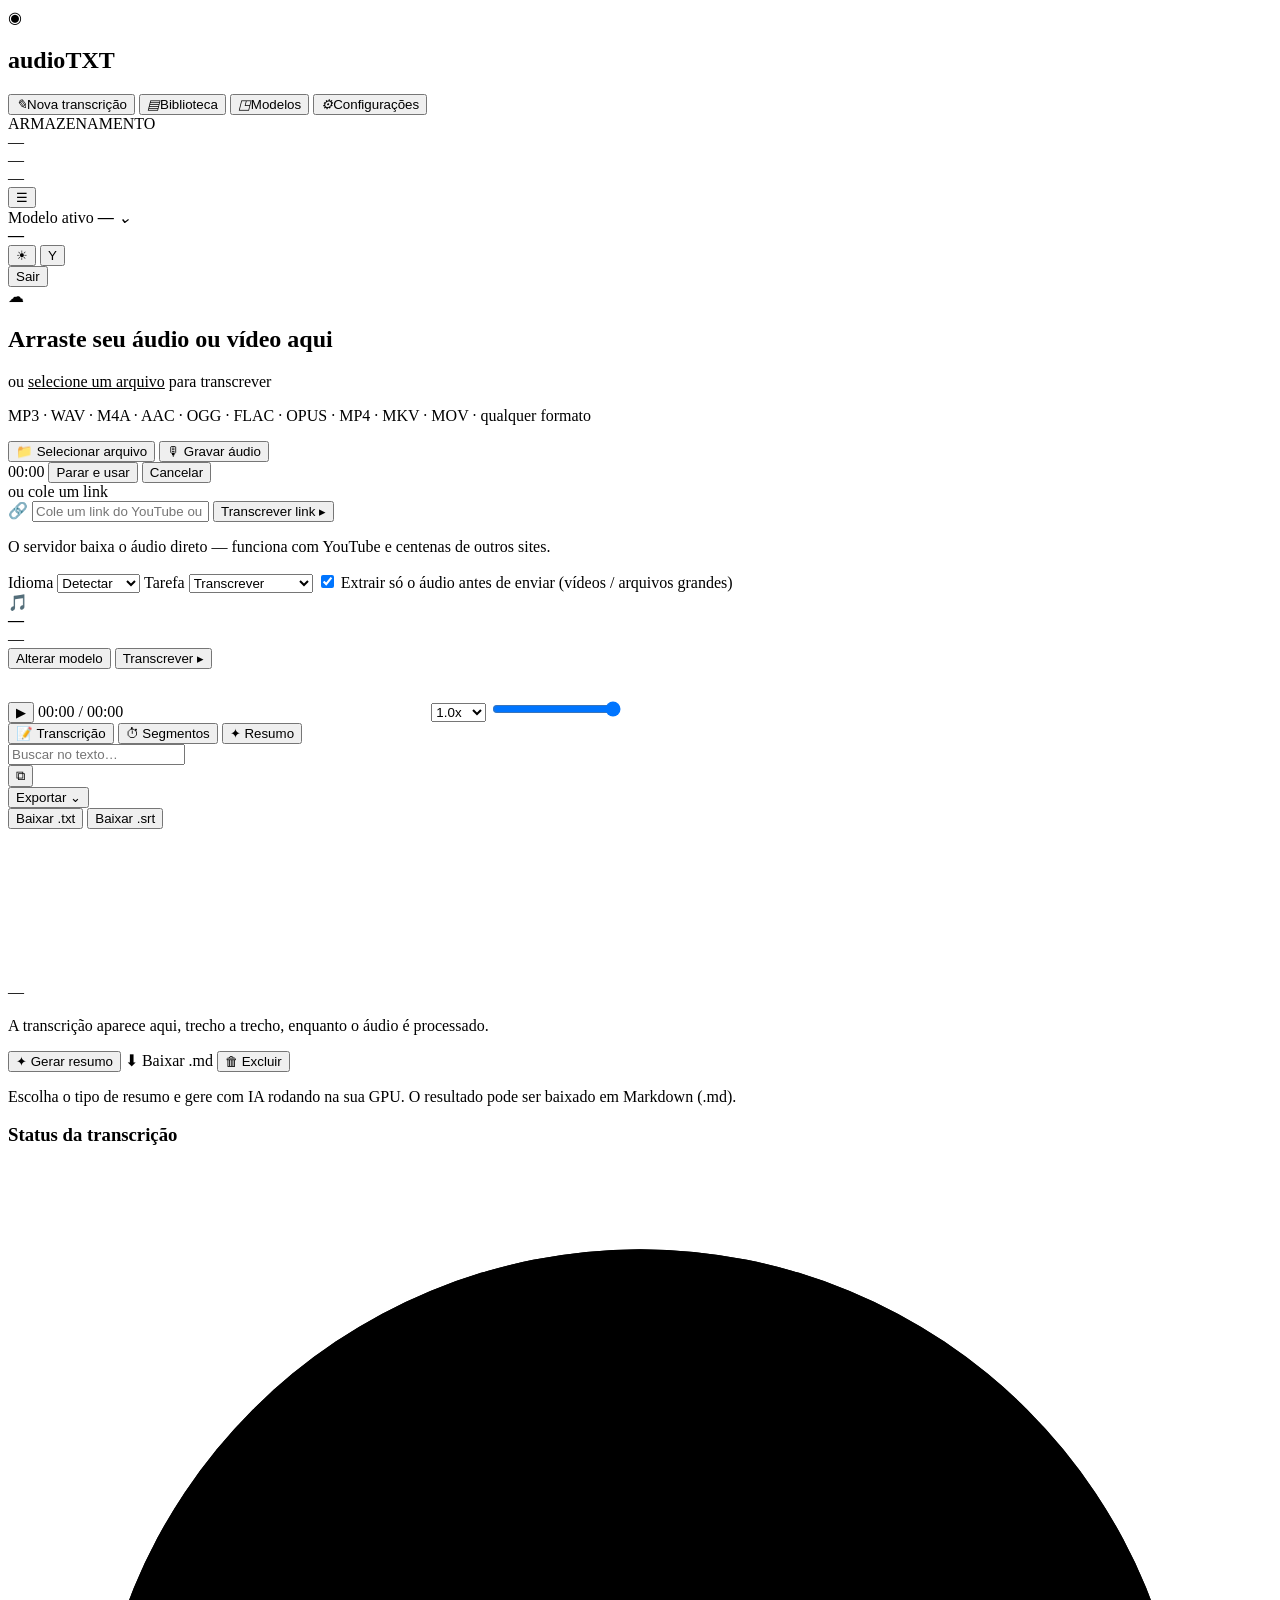
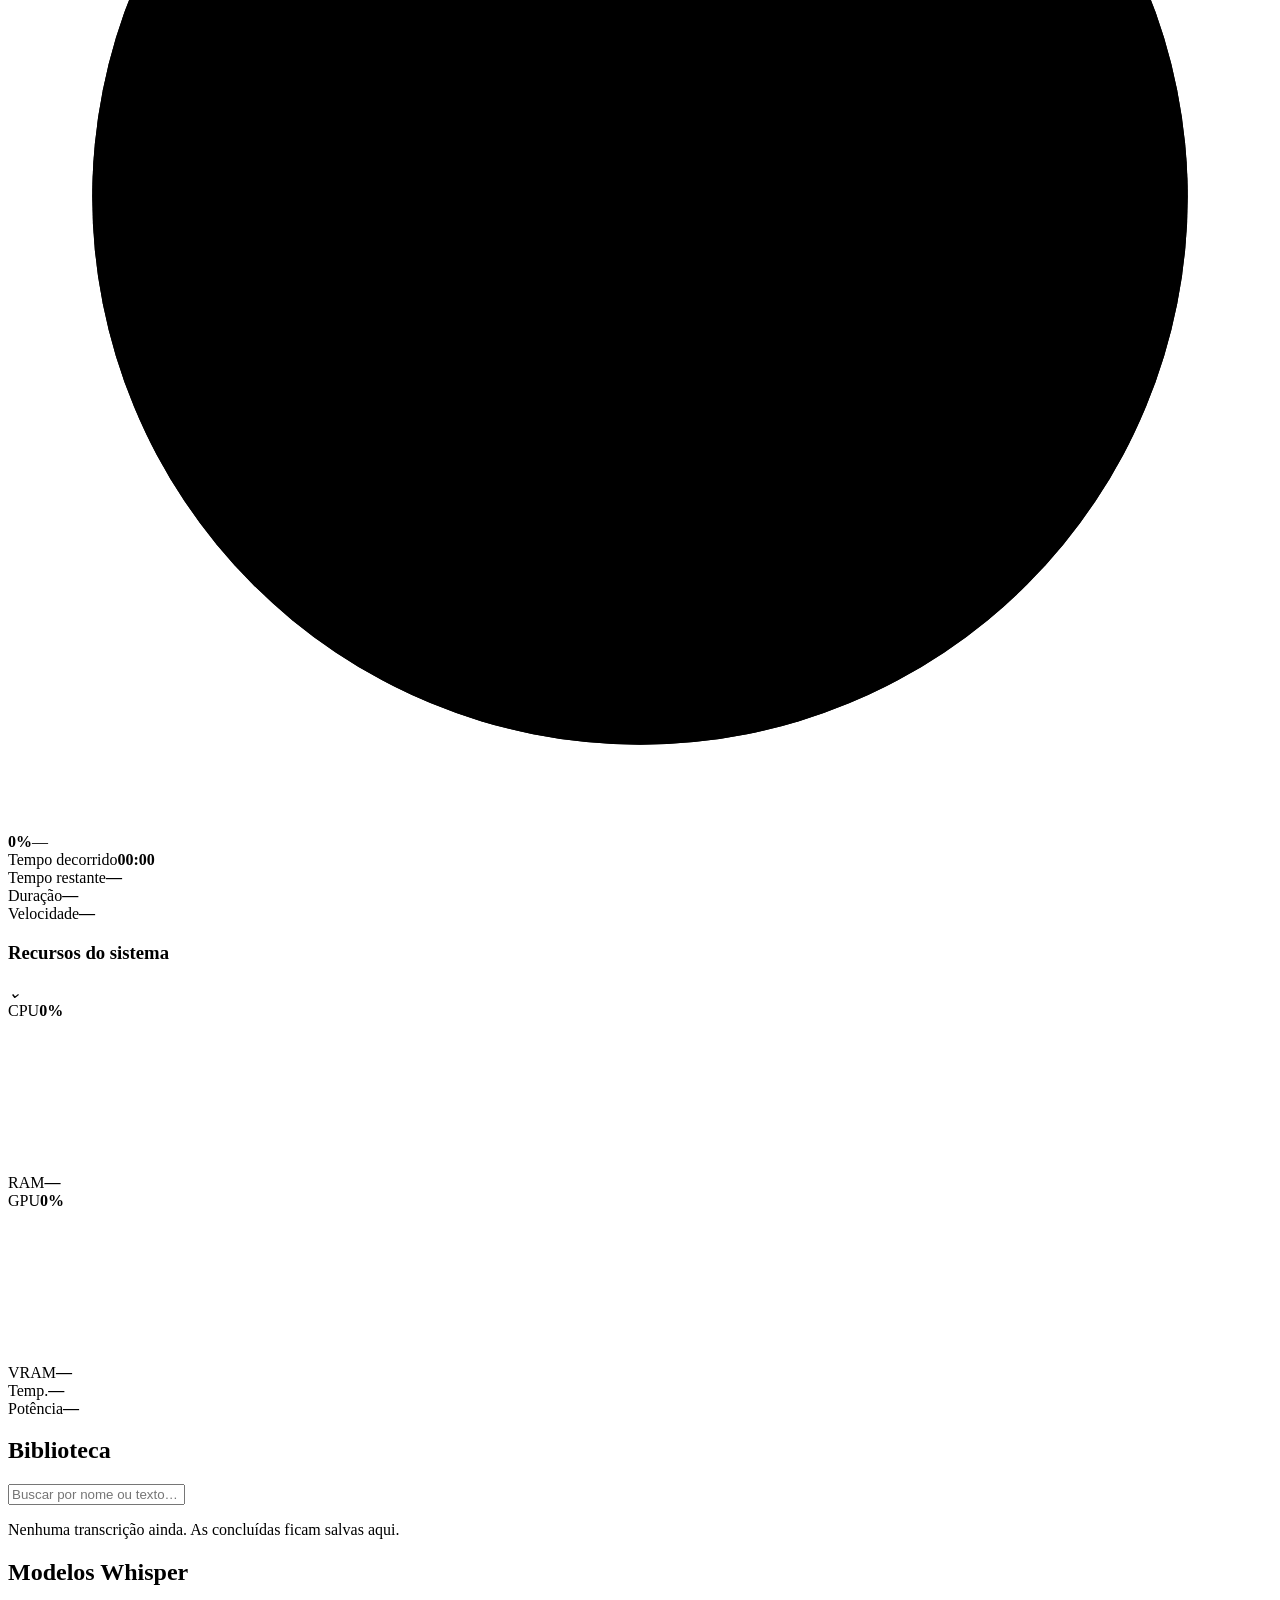
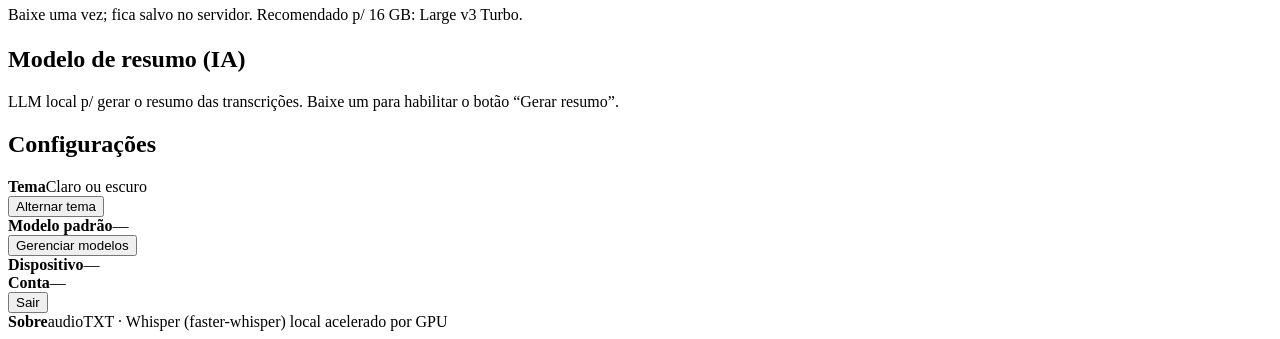
==== commit edc88af1: "Resumo: permitir regerar e excluir o resumo já gerado - Novo endpoint DELETE /api/summary/{id}?style" ====
--- a/web/index.html
+++ b/web/index.html
@@ -8,7 +8,7 @@
 <link rel="preconnect" href="https://fonts.googleapis.com" />
 <link rel="preconnect" href="https://fonts.gstatic.com" crossorigin />
 <link href="https://fonts.googleapis.com/css2?family=Inter:wght@400;500;600;700&display=swap" rel="stylesheet" />
-<link rel="stylesheet" href="/static/app.css?v=16" />
+<link rel="stylesheet" href="/static/app.css?v=17" />
 </head>
 <body>
 <div class="app">
@@ -194,6 +194,7 @@
                   <div class="style-pills" id="summaryStyles"></div>
                   <button class="btn-primary" id="genSummaryBtn">✦ Gerar resumo</button>
                   <a class="btn-soft hidden" id="dlSummaryBtn" download>⬇ Baixar .md</a>
+                  <button class="btn-soft hidden" id="rmSummaryBtn">🗑 Excluir</button>
                   <span class="muted tiny" id="summaryStage"></span>
                 </div>
                 <div class="summary-body" id="summaryBody">
@@ -293,6 +294,6 @@
 <div class="toast" id="toast"></div>
 
 <script src="/static/vendor/chart.min.js"></script>
-<script src="/static/app.js?v=16"></script>
+<script src="/static/app.js?v=17"></script>
 </body>
 </html>
